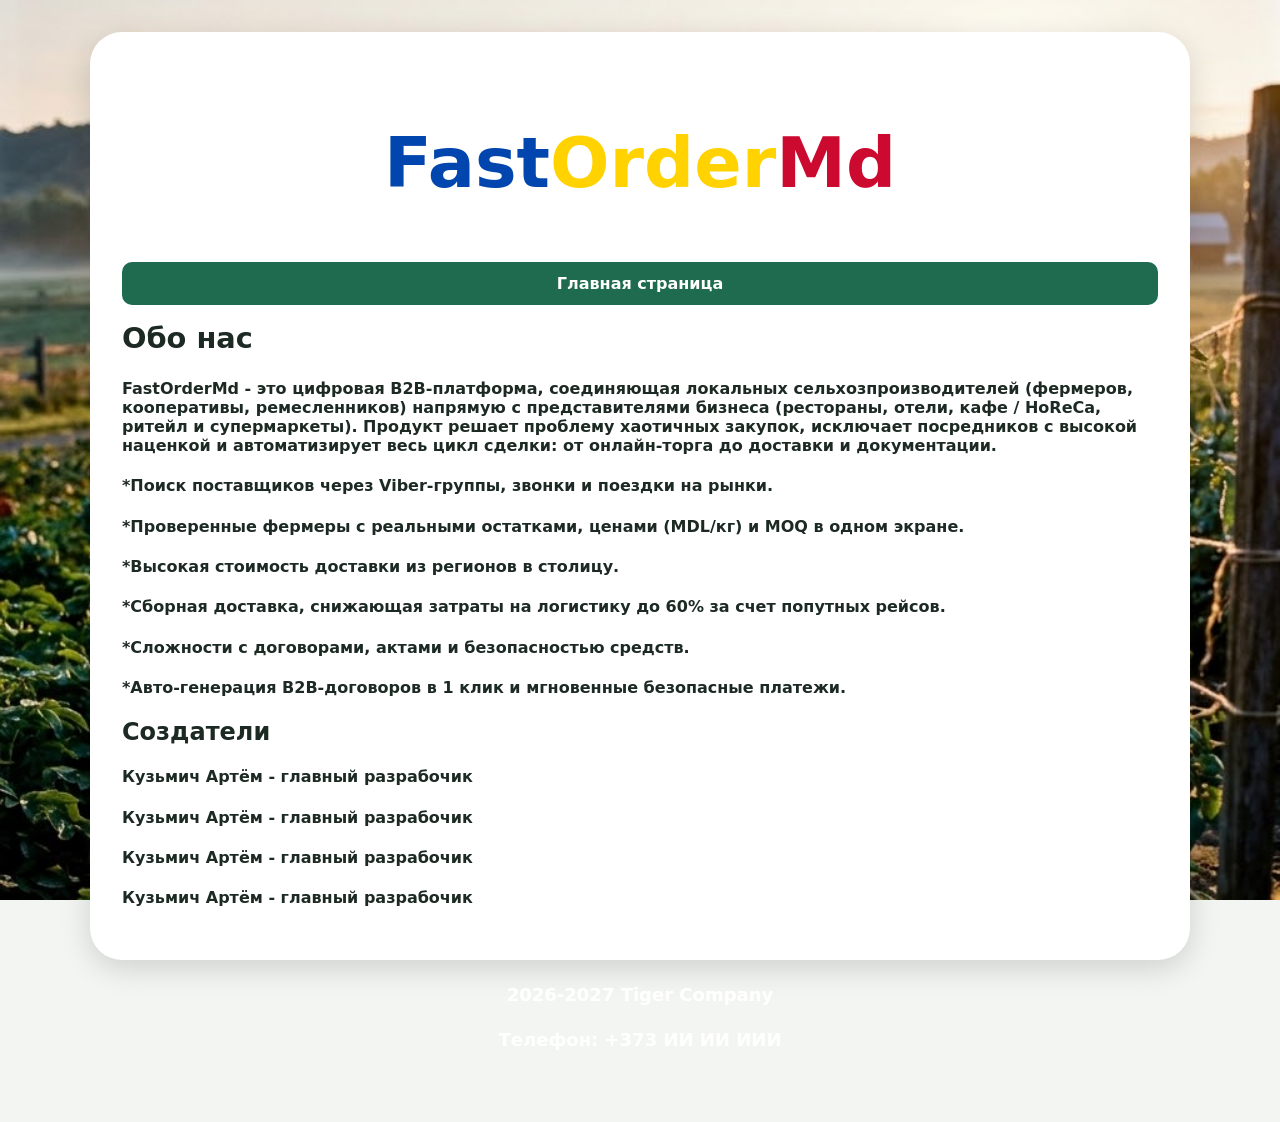
==== HMLS/About.html @ b7074edf "Main project kkk" ====
<!DOCTYPE html>
<html lang="en">
<head>
    <meta charset="UTF-8">
    <meta name="viewport" content="width=device-width, initial-scale=1.0">
    <title>FastOrderMd Обо нас</title>
    <link rel="stylesheet" href="../style.css">
</head>
<body>
    <div class="bg-farm" aria-hidden="true"></div>
    <div class="bg-white">
        <h2 class="main_logo">
        <span class="blue">Fast</span><span id="yellow" class="yellow">Order</span><span class="red">Md</span>
        </h2>
        <button id="main-btn" class="buy-btn"> Главная страница</button><p></p>
            <header class="catalog-head">
            <h1>Обо нас</h1>
            
            </header>
            <h4>FastOrderMd - это цифровая B2B-платформа, соединяющая локальных сельхозпроизводителей (фермеров, кооперативы, ремесленников) напрямую с представителями бизнеса (рестораны, отели, кафе / HoReCa, ритейл и супермаркеты).
Продукт решает проблему хаотичных закупок, исключает посредников с высокой наценкой и автоматизирует весь цикл сделки: от онлайн-торга до доставки и документации.</h4>
<h4>*Поиск поставщиков через Viber-группы, звонки и поездки на рынки.</h4>
<h4>*Проверенные фермеры с реальными остатками, ценами (MDL/кг) и MOQ в одном экране.</h4>
<h4>*Высокая стоимость доставки из регионов в столицу.</h4>
<h4>*Сборная доставка, снижающая затраты на логистику до 60% за счет попутных рейсов.</h4>
<h4>*Сложности с договорами, актами и безопасностью средств.</h4>
<h4>*Авто-генерация B2B-договоров в 1 клик и мгновенные безопасные платежи.</h4>
<h2>Создатели</h2>
<h4>Кузьмич Артём - главный разрабочик</h4>
<h4>Кузьмич Артём - главный разрабочик</h4>
<h4>Кузьмич Артём - главный разрабочик</h4>
<h4>Кузьмич Артём - главный разрабочик</h4>
    </div>
    <h4 class="about">2026-2027 Tiger Company</h4>
    <h4 class="about">Телефон: +373 ИИ ИИ ИИИ</h4>
    <script src="../Globalscript.js"></script>
    <script src="../Aboutscript.js"></script>
</body>
</html>
---- style.css ----
:root {
    --bg: #f3f5f2;
    --panel: #ffffff;
    --text: #1d2a24;
    --muted: #5d6b64;
    --accent: #1f6b4f;
    --accent-hover: #17543e;
    --border: #d9dfda;
    --panel2:rgb(0, 24, 147);
  }
  @media (prefers-color-scheme: dark) {
    :root {
      --bg: #383838;
      --panel: #ffffff;
      --text: #000000;
      --muted: #9aa8a0;
      --accent: #4f6fb8;
      --accent-hover: #70add3;
      --border: #2d3a3341;
      --panel2:rgb(0, 24, 147);
    }
  }
  * { box-sizing: border-box; }
  body {
    margin: 0;
    padding: 32px 24px 48px;
    background: var(--bg);
    color: var(--text);
    font-family: "Segoe UI", system-ui, -apple-system, sans-serif;
  }
  .catalog-head {
    max-width: 1100px;
    margin: 0 auto 24px;
    display: flex;
    justify-content: space-between;
    align-items: center;
    gap: 16px;
  }
  .catalog-head h1 { margin: 0; font-size: 1.8rem; }
  .cart-count { 
    color: var(--muted); text-align: center;
    color:#000000;
    font-size: 1.2rem; 
    /*text-shadow: 2px 2px 8px #0d0d0d;*/
    }
  .catalog {
    max-width: 600px;
    margin: 0 auto;
    display: grid;
    grid-template-columns: repeat(auto-fill, minmax(240px, 1fr));
    gap: 20px;
  }
  .buy-panel {
    display: flex;
    flex-direction: row;
    align-items: center;
    gap: 18px;
    padding: 16px;
    background: var(--panel);
    border: 5px solid var(--border);
    border-radius: 14px;
  }
  .product-icon {
    width: 100px;
    height: 100px;
    flex: 0 0 100px;
    object-fit: contain;
  }
  .product-details {
    display: flex;
    flex: 1;
    min-width: 0;
    flex-direction: column;
  }
    .buy-panel_red {
    display:block;
    flex-direction: column;
    padding: 8px;
    background: var(--panel2);
    border: 1px solid var(--border);
    border-radius: 14px;
    outline-style: dotted;
  }
    .buy-panel_red_right {
    display:block;
  
    padding: 25px;
    margin-right: 20px;
    margin-top: -80px;
    background: #dd9b19 url("img/IconShop.png") center / cover no-repeat;

    border-radius: 10px;
    cursor: pointer;
    
    
  }
  .buy-panel h2 {
    margin: 0 0 8px;
    font-size: 1.15rem;
    line-height: 1.3;
    /*text-shadow: 2px 2px 8px #0d0d0d;*/
  }
  .buy-panel p {
    margin: 0 0 16px;
    color: var(--muted);
    line-height: 1.5;
    color:#686868;
    /*text-shadow: 2px 2px 8px #0d0d0d;*/
    flex: 1;
  }
  .price {
    margin-bottom: 14px;
    font-size: 1.3rem;
    font-weight: 700;
    /*text-shadow: 2px 2px 8px #0d0d0d;*/
  }
  .buy-btn {
    width: 100%;
    padding: 12px 16px;
    font: inherit;
    font-weight: 600;
    color: #fff;
    background: var(--accent);
    border: 0;
    border-radius: 10px;
    cursor: pointer;
    transition: background .15s ease, transform .1s ease;
    
  }
  .main_logo {
    
    text-align: center;
    max-width: 100%;
    font-size: 70px;
    font-weight: 700;
    
  }
  .bg-farm {
    position: fixed;
    inset: 0;
    z-index: -2;
    background: #cfd8c4 url("img/FarmerMD.png") center / cover no-repeat;
  }
    .bg-white {
    max-width: 1100px;
    margin: 0 auto;
    padding: 32px;
    background: #ffffff;
    border-radius: 32px;
    box-shadow: 0 8px 30px rgba(0, 0, 0, .15);
  }
  .account {
    background: transparent;
    border: 0;
    text-align: right;
    font-size: 16px;
    font-weight: 700;
    cursor: pointer;
    color: #423fe6;
    transition: background .15s ease, transform .1s ease;
  }
  .sys_acc {
    display: flex;
    text-align: left;
    color:#6d0101;
    font-size: 1.2rem; 
  }
 .about {
    font-size: 18px;
    color: #ffffff;
    font-weight: 700;
    text-align: center;
    /*text-shadow: 2px 2px 8px #0d0d0d;*/
  }
  .wallet {
    background: transparent;
    border: 0;
    text-align: right;
    font-size: 16px;
    font-weight: 700;
    color: #ffd200;
    cursor: pointer;
    transition: background .15s ease, transform .1s ease;
  }
    .blue   { color: #0046ae; }
    .yellow { color: #ffd200; }
    .red    { color: #cc092f; }
  .buy-btn:hover { background: var(--accent-hover); }
  .buy-btn:active { transform: scale(.98); }
  .buy-btn:focus-visible { outline: 3px solid var(--accent); outline-offset: 3px; }
  @media (prefers-color-scheme: dark) { .buy-btn { color: #f2f4f3; } }
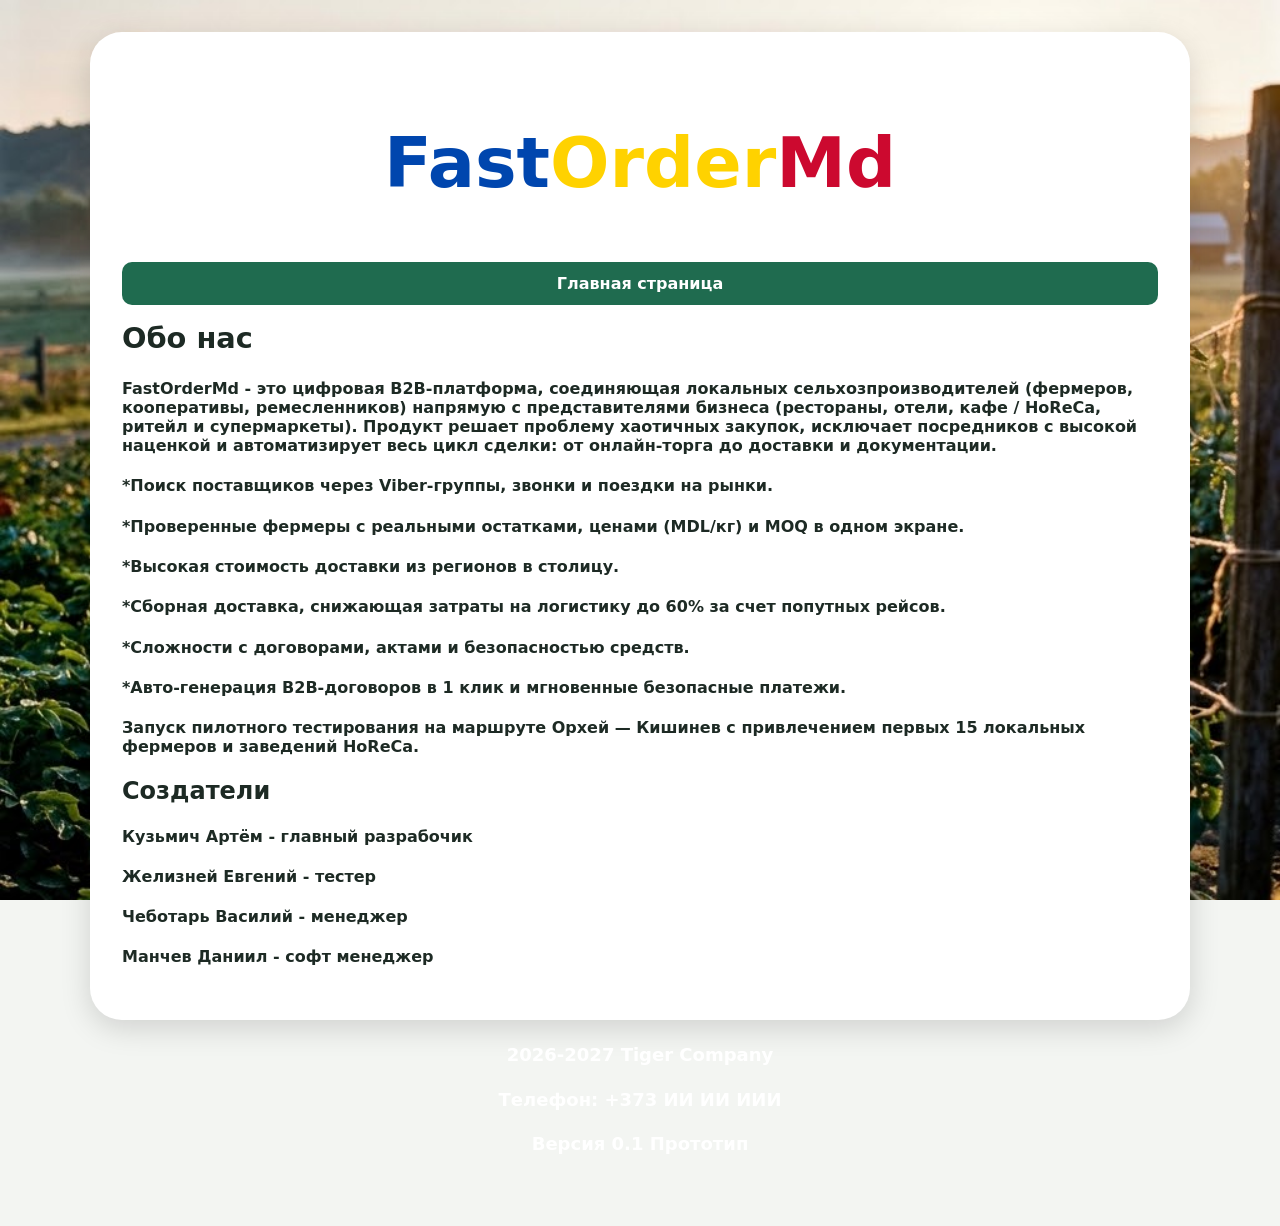
==== commit 7a882f87: "UPD 1" ====
--- a/HMLS/About.html
+++ b/HMLS/About.html
@@ -25,14 +25,16 @@
 <h4>*Сборная доставка, снижающая затраты на логистику до 60% за счет попутных рейсов.</h4>
 <h4>*Сложности с договорами, актами и безопасностью средств.</h4>
 <h4>*Авто-генерация B2B-договоров в 1 клик и мгновенные безопасные платежи.</h4>
+<h4>Запуск пилотного тестирования на маршруте Орхей — Кишинев с привлечением первых 15 локальных фермеров и заведений HoReCa.</h4>
 <h2>Создатели</h2>
 <h4>Кузьмич Артём - главный разрабочик</h4>
-<h4>Кузьмич Артём - главный разрабочик</h4>
-<h4>Кузьмич Артём - главный разрабочик</h4>
-<h4>Кузьмич Артём - главный разрабочик</h4>
+<h4>Желизней Евгений - тестер</h4>
+<h4>Чеботарь Василий - менеджер</h4>
+<h4>Манчев Даниил - софт менеджер</h4>
     </div>
     <h4 class="about">2026-2027 Tiger Company</h4>
     <h4 class="about">Телефон: +373 ИИ ИИ ИИИ</h4>
+    <h4 class="about">Версия 0.1 Прототип</h4>
     <script src="../Globalscript.js"></script>
     <script src="../Aboutscript.js"></script>
 </body>
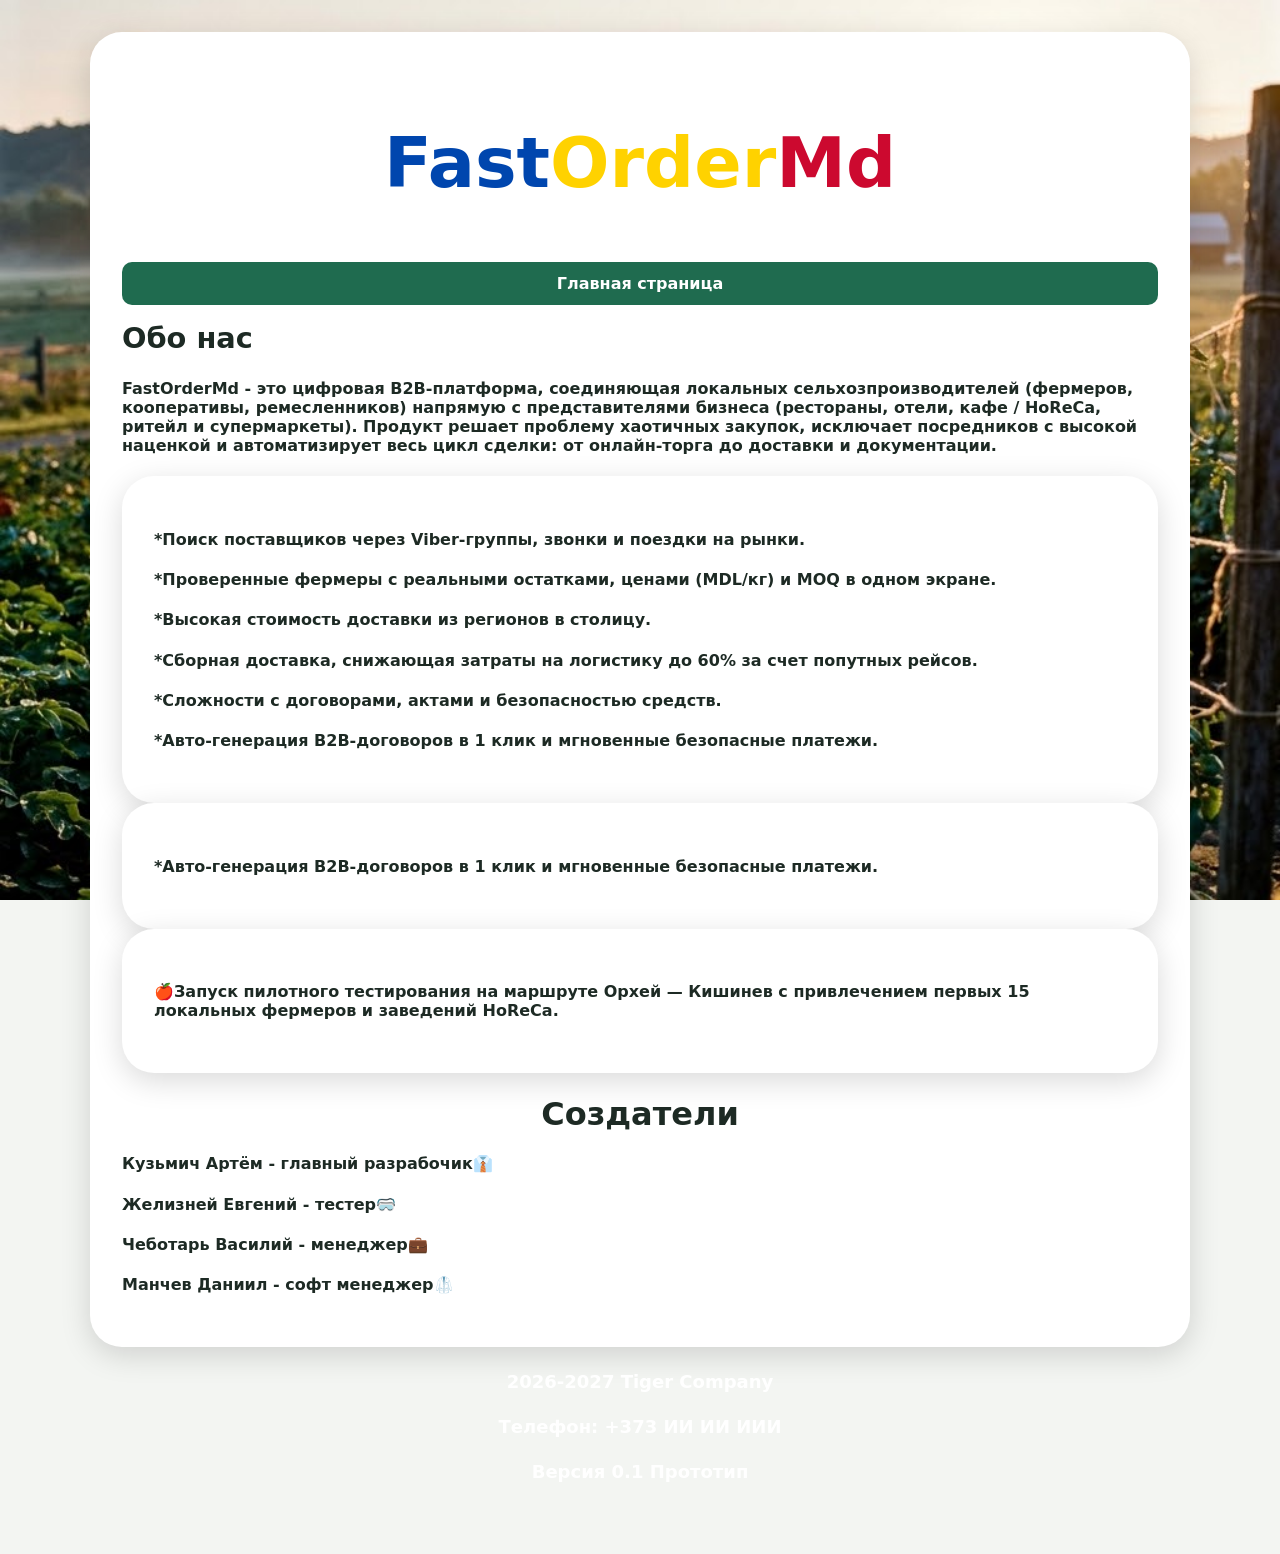
==== commit 436702ce: "UPD 2" ====
--- a/HMLS/About.html
+++ b/HMLS/About.html
@@ -19,18 +19,25 @@
             </header>
             <h4>FastOrderMd - это цифровая B2B-платформа, соединяющая локальных сельхозпроизводителей (фермеров, кооперативы, ремесленников) напрямую с представителями бизнеса (рестораны, отели, кафе / HoReCa, ритейл и супермаркеты).
 Продукт решает проблему хаотичных закупок, исключает посредников с высокой наценкой и автоматизирует весь цикл сделки: от онлайн-торга до доставки и документации.</h4>
+<div class="bg-white">
 <h4>*Поиск поставщиков через Viber-группы, звонки и поездки на рынки.</h4>
 <h4>*Проверенные фермеры с реальными остатками, ценами (MDL/кг) и MOQ в одном экране.</h4>
 <h4>*Высокая стоимость доставки из регионов в столицу.</h4>
 <h4>*Сборная доставка, снижающая затраты на логистику до 60% за счет попутных рейсов.</h4>
 <h4>*Сложности с договорами, актами и безопасностью средств.</h4>
 <h4>*Авто-генерация B2B-договоров в 1 клик и мгновенные безопасные платежи.</h4>
-<h4>Запуск пилотного тестирования на маршруте Орхей — Кишинев с привлечением первых 15 локальных фермеров и заведений HoReCa.</h4>
-<h2>Создатели</h2>
-<h4>Кузьмич Артём - главный разрабочик</h4>
-<h4>Желизней Евгений - тестер</h4>
-<h4>Чеботарь Василий - менеджер</h4>
-<h4>Манчев Даниил - софт менеджер</h4>
+</div>
+<div class="bg-white">
+    <h4>*Авто-генерация B2B-договоров в 1 клик и мгновенные безопасные платежи.</h4>
+</div>
+<div class="bg-white">
+<h4>🍎Запуск пилотного тестирования на маршруте Орхей — Кишинев с привлечением первых 15 локальных фермеров и заведений HoReCa.</h4>
+</div>
+<h1 align="center">Создатели</h1>
+<h4>Кузьмич Артём - главный разрабочик👔</h4>
+<h4>Желизней Евгений - тестер🥽</h4>
+<h4>Чеботарь Василий - менеджер💼</h4>
+<h4>Манчев Даниил - софт менеджер🥼</h4>
     </div>
     <h4 class="about">2026-2027 Tiger Company</h4>
     <h4 class="about">Телефон: +373 ИИ ИИ ИИИ</h4>
--- a/style.css
+++ b/style.css
@@ -49,6 +49,14 @@
     display: grid;
     grid-template-columns: repeat(auto-fill, minmax(240px, 1fr));
     gap: 20px;
+  }
+  .cart-total {
+    max-width: 600px;
+    margin: 0 auto 16px;
+    font-size: 1.3rem;
+    font-weight: 700;
+    text-align: left;
+    color: #0046ae;
   }
   .buy-panel {
     display: flex;
